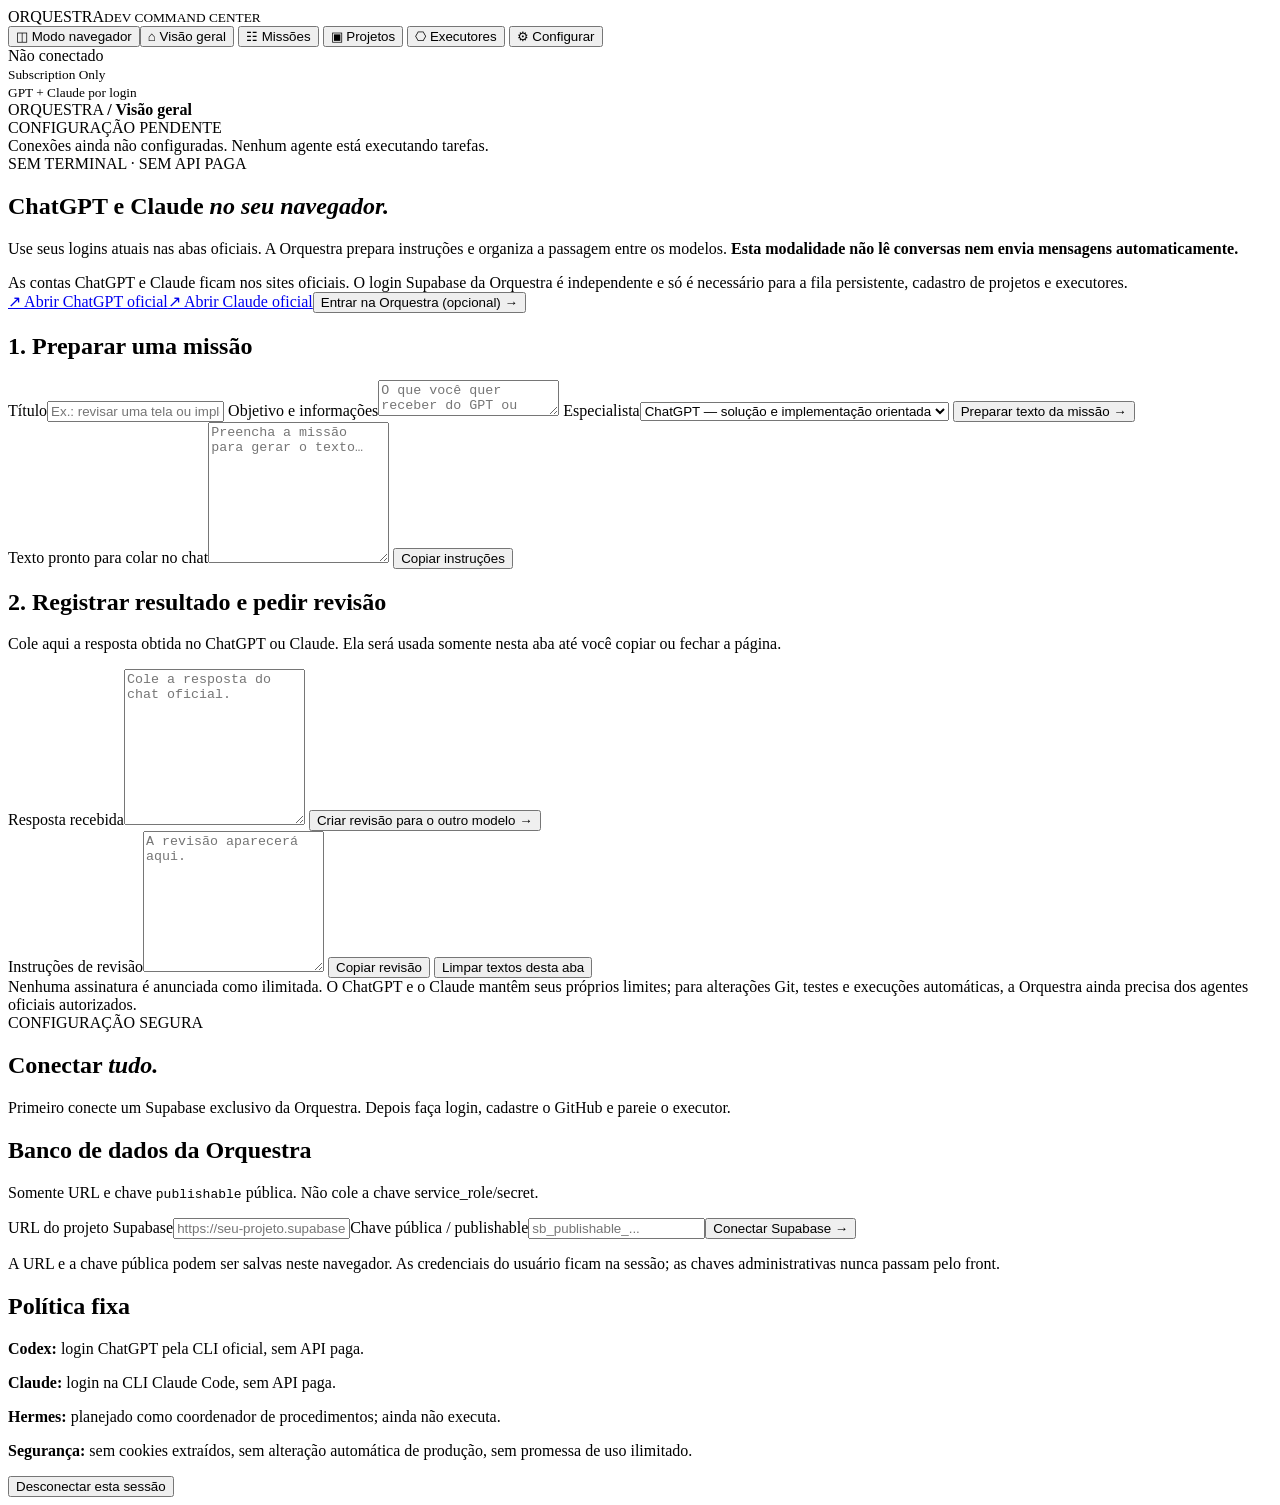
==== web-live/index.html @ ae6bea6f "feat: browser-first GPT and Claude handoff without provider APIs or CLI" ====
<!doctype html><html lang="pt-BR"><head>
<meta charset="utf-8"><meta name="viewport" content="width=device-width,initial-scale=1">
<meta name="theme-color" content="#070708"><title>Orquestra Dev — Mission Control</title>
<link rel="stylesheet" href="/styles.css"><script src="/config.js"></script>
<script defer type="module" src="/app.js"></script><script defer src="/browser-mode.js"></script></head>
<body>
<aside class="sidebar"><div class="brand">ORQUEST<span>RA</span><small>DEV COMMAND CENTER</small></div><nav aria-label="Navegação">
<button type="button" data-page="browser" class="active">◫ <span>Modo navegador</span></button><button type="button" data-page="home">⌂ <span>Visão geral</span></button>
<button type="button" data-page="tasks">☷ <span>Missões</span></button>
<button type="button" data-page="projects">▣ <span>Projetos</span></button>
<button type="button" data-page="nodes">⎔ <span>Executores</span></button>
<button type="button" data-page="settings">⚙ <span>Configurar</span></button>
</nav><div class="sidebottom"><div id="sideStatus"><i class="dot"></i> Não conectado</div><small>Subscription Only<br>GPT + Claude por login</small></div></aside>
<div class="shell"><header class="top"><span>ORQUESTRA <b>/</b> <strong id="crumb">Visão geral</strong></span><div class="topactions"><span class="chip" id="chip">CONFIGURAÇÃO PENDENTE</span><button class="logout" id="logout" hidden>Sair</button></div></header>
<main>
<div class="warning" id="banner">Conexões ainda não configuradas. Nenhum agente está executando tarefas.</div>
<div class="auth" id="auth" hidden><div class="card narrow"><span class="eyebrow">SESSÃO PRIVADA</span><h1>Entrar na Orquestra</h1><p>Use a conta cadastrada no Supabase exclusivo da Orquestra. Sua assinatura ChatGPT/Claude não é usada para entrar neste painel.</p><div class="onboarding-note"><strong>Primeiro acesso?</strong> Ainda não existe login criado automaticamente. Abra <a href="https://supabase.com/dashboard/project/kekxcvcgyexcbleifffq/auth/users" target="_blank" rel="noopener noreferrer">Supabase → Authentication → Users</a>, escolha <b>Add user → Create new user</b> e cadastre seu próprio e-mail e senha. Depois entre aqui. Desative novos cadastros públicos nas configurações de Auth. <b>Não envie a senha pelo chat.</b></div><button type="button" class="subtle" data-page="browser">Usar ChatGPT e Claude no navegador sem outro login →</button><form id="loginForm"><label>E-mail<input name="email" type="email" autocomplete="username" required></label><label>Senha<input name="password" type="password" autocomplete="current-password" required></label><button class="primary" type="submit">Entrar →</button><p role="status" class="form-message" id="loginMsg"></p></form></div></div>
<section id="browser" class="page">
<span class="eyebrow">SEM TERMINAL · SEM API PAGA</span><h1>ChatGPT e Claude <em>no seu navegador.</em></h1>
<p class="lead">Use seus logins atuais nas abas oficiais. A Orquestra prepara instruções e organiza a passagem entre os modelos. <strong>Esta modalidade não lê conversas nem envia mensagens automaticamente.</strong></p>
<div class="browser-clarification">As contas ChatGPT e Claude ficam nos sites oficiais. O login Supabase da Orquestra é independente e só é necessário para a fila persistente, cadastro de projetos e executores.</div>
<div class="browser-provider-row"><a id="browserChatGPT" class="subtle" target="_blank" rel="noopener noreferrer" href="https://chatgpt.com/">↗ Abrir ChatGPT oficial</a><a id="browserClaude" class="subtle" target="_blank" rel="noopener noreferrer" href="https://claude.ai/new">↗ Abrir Claude oficial</a><button type="button" data-page="settings" class="subtle">Entrar na Orquestra (opcional) →</button></div>
<div class="cols browser-grid">
<div class="card"><h2>1. Preparar uma missão</h2>
<form id="browserForm"><label>Título<input name="title" minlength="3" maxlength="140" required placeholder="Ex.: revisar uma tela ou implementar uma função"></label>
<label>Objetivo e informações<textarea name="instructions" minlength="5" maxlength="7000" required placeholder="O que você quer receber do GPT ou Claude? Não inclua tokens nem dados confidenciais."></textarea></label>
<label>Especialista<select name="role"><option value="gpt">ChatGPT — solução e implementação orientada</option><option value="claude">Claude — arquitetura, design e revisão</option></select></label>
<button class="primary" type="submit">Preparar texto da missão →</button></form>
<div class="form-message" id="browserBuildMsg" role="status"></div>
<label>Texto pronto para colar no chat<textarea id="browserPrompt" readonly rows="9" placeholder="Preencha a missão para gerar o texto…"></textarea></label>
<button type="button" id="browserCopy" class="subtle">Copiar instruções</button>
</div>
<div class="card"><h2>2. Registrar resultado e pedir revisão</h2>
<p class="soft">Cole aqui a resposta obtida no ChatGPT ou Claude. Ela será usada somente nesta aba até você copiar ou fechar a página.</p>
<label>Resposta recebida<textarea id="browserAnswer" rows="10" maxlength="22000" placeholder="Cole a resposta do chat oficial."></textarea></label>
<button type="button" id="browserReview" class="primary">Criar revisão para o outro modelo →</button>
<div class="form-message" id="browserReviewMsg" role="status"></div>
<label>Instruções de revisão<textarea id="browserReviewPrompt" readonly rows="9" placeholder="A revisão aparecerá aqui."></textarea></label>
<button type="button" id="browserCopyReview" class="subtle">Copiar revisão</button>
<button type="button" id="browserClear" class="subtle">Limpar textos desta aba</button>
</div></div>
<div class="browser-clarification">Nenhuma assinatura é anunciada como ilimitada. O ChatGPT e o Claude mantêm seus próprios limites; para alterações Git, testes e execuções automáticas, a Orquestra ainda precisa dos agentes oficiais autorizados.</div>
</section>
<section id="home" class="page" hidden><span class="eyebrow">SEU TIME DE DESENVOLVIMENTO</span><h1>Uma equipe. <em>Trabalho real.</em></h1><p class="lead">Você define o objetivo. Codex implementa, Claude cuida de design e revisão. Lelouch coordena o processo; Nagi assume a execução de código. Os nomes são papéis da Orquestra, não provedores.</p>
<div class="hero-grid"><div class="card mission-card"><div class="card-top"><h2>Nova missão</h2><span class="mini">SEM PUBLICAÇÃO AUTOMÁTICA</span></div><form id="quickForm"><label>Título<input name="title" maxlength="140" minlength="3" required placeholder="Ex.: corrigir integração Shopee"></label><label>Instruções<textarea name="instructions" minlength="5" maxlength="12000" required placeholder="Descreva o resultado, o repositório, as restrições e como validar…"></textarea></label><div class="rowform"><label>Projeto<select name="project" class="projectSelect" required></select></label><label>Agentes<select name="kind"><option value="codex">Nagi → Codex (programação)</option><option value="claude">Claude (design/revisão)</option><option value="joint">GPT + Claude (conjunto)</option><option value="diagnose">Diagnóstico Git (sem IA)</option><option value="integrations">Inventário (sem IA)</option></select></label></div><button class="primary" type="submit" id="queueButton">Adicionar à fila →</button><div class="form-message" id="quickMsg" role="status"></div></form></div>
<div class="card team-card"><h2>Seus agentes</h2><p class="soft">Papéis simples e motores reais, quando vinculados.</p><div class="teammate"><img alt="Lelouch" src="/assets/lelouch.webp" width="83" height="83"><div><strong>Lelouch</strong><small>Coordenação, planejamento e revisão</small><p>Roteia missões; os conectores ainda precisam ser autenticados.</p></div></div><div class="teammate"><img alt="Nagi" src="/assets/nagi.webp" width="83" height="83"><div><strong>Nagi</strong><small>Implementação com Codex</small><p>Trabalha em Git isolado e salva patches para revisão.</p></div></div><div class="teamfoot">Claude: design · Codex: código · Hermes: procedimentos (pendente)</div></div></div>
<div class="sectionhead"><h2>Operação</h2><small>Os contadores mostram somente dados do backend</small></div><div class="stats"><div class="stat"><span>NA FILA</span><b id="queuedCount">—</b></div><div class="stat"><span>EXECUTANDO</span><b id="runningCount">—</b></div><div class="stat"><span>CONCLUÍDAS</span><b id="doneCount">—</b></div><div class="stat"><span>NODES ONLINE</span><b id="nodeCount">—</b></div></div><div class="sectionhead"><h2>Últimas missões</h2><button class="subtle" data-page="tasks">Ver todas →</button></div><div id="recentList" class="list"></div></section>
<section id="tasks" class="page" hidden><span class="eyebrow">FILA PERSISTENTE</span><h1>Missões<em>.</em></h1><p class="lead">Tarefas armazenadas no Supabase, com estados reais e relatório de execução.</p><div class="tabhead"><button class="subtle" id="refresh" type="button">↻ Sincronizar</button></div><div id="tasksList" class="list"></div></section>
<section id="projects" class="page" hidden><span class="eyebrow">AUTORIZAÇÃO POR REPOSITÓRIO</span><h1>Projetos<em>.</em></h1><p class="lead">Cadastrar um repositório não concede execução automaticamente. O executor também precisa autorizar a pasta local.</p><div class="cols"><div class="card"><h2>Novo projeto</h2><form id="projectForm"><label>Nome<input name="name" minlength="2" maxlength="90" required placeholder="Meu repositório"></label><label>URL do GitHub<input name="repo_url" type="url" pattern="https://.*" placeholder="https://github.com/usuario/repositorio"></label><button class="primary" type="submit">Cadastrar projeto →</button><p class="form-message" id="projectMsg"></p></form></div><div class="card"><h2>Projetos autorizáveis</h2><div id="projectsList" class="list"></div></div></div></section>
<section id="nodes" class="page" hidden><span class="eyebrow">EXECUÇÃO EXTERNA</span><h1>Executores<em>.</em></h1><p class="lead">Seu notebook é opcional. Para funcionar sem ele, instale o worker num computador ou VM que possa permanecer ligado e tenha os logins oficiais do Codex e Claude Code.</p><div class="cols"><div class="card"><h2>Parear executor</h2><form id="nodeForm"><label>Nome do dispositivo<input name="name" required maxlength="90" placeholder="Windows-Agente-01"></label><label>Projeto autorizado<select name="project_id" class="projectSelect" required></select></label><label>Pasta Git do projeto no Windows<input name="local_path" required maxlength="260" value="C:\Orquestra\Repos\orquestra-dev" placeholder="C:\Orquestra\Repos\orquestra-dev"></label><button class="primary" type="submit">Parear e preparar arquivo do executor</button><p class="form-message" id="nodeMsg"></p></form><div class="secret" id="nodeSecret" hidden></div><p class="soft">O navegador oferece um arquivo JSON de pareamento apenas após você clicar; ele contém o segredo do dispositivo, portanto mantenha-o privado e apague a cópia em Downloads após instalar. Nenhum login ChatGPT/Claude é incluído.</p><p class="soft">No Windows: clone o <a href="https://github.com/andreydecorvital-sudo/orquestra-dev" target="_blank" rel="noopener noreferrer">código da Orquestra</a> e execute <code>runner/setup-windows.ps1</code> com o JSON baixado. Veja <a href="https://github.com/andreydecorvital-sudo/orquestra-dev/blob/main/docs/PRIMEIRO-ACESSO.md" target="_blank" rel="noopener noreferrer">guia de ativação</a>.</p></div><div class="card"><h2>Dispositivos</h2><div id="nodesList" class="list"></div></div></div></section>
<section id="settings" class="page"><span class="eyebrow">CONFIGURAÇÃO SEGURA</span><h1>Conectar <em>tudo.</em></h1><p class="lead">Primeiro conecte um Supabase exclusivo da Orquestra. Depois faça login, cadastre o GitHub e pareie o executor.</p><div class="card narrow"><h2>Banco de dados da Orquestra</h2><p class="soft">Somente URL e chave <code>publishable</code> pública. Não cole a chave service_role/secret.</p><form id="setupForm"><label>URL do projeto Supabase<input id="supabaseUrl" name="supabaseUrl" type="url" required placeholder="https://seu-projeto.supabase.co"></label><label>Chave pública / publishable<input id="publishableKey" name="publishableKey" required placeholder="sb_publishable_..."></label><button class="primary" type="submit">Conectar Supabase →</button><p class="form-message" id="setupMsg"></p></form><p class="soft">A URL e a chave pública podem ser salvas neste navegador. As credenciais do usuário ficam na sessão; as chaves administrativas nunca passam pelo front.</p></div><div class="card narrow stacked"><h2>Política fixa</h2><p><b>Codex:</b> login ChatGPT pela CLI oficial, sem API paga.</p><p><b>Claude:</b> login na CLI Claude Code, sem API paga.</p><p><b>Hermes:</b> planejado como coordenador de procedimentos; ainda não executa.</p><p><b>Segurança:</b> sem cookies extraídos, sem alteração automática de produção, sem promessa de uso ilimitado.</p><button class="subtle" id="disconnect" type="button">Desconectar esta sessão</button></div></section>
</main></div></body></html>
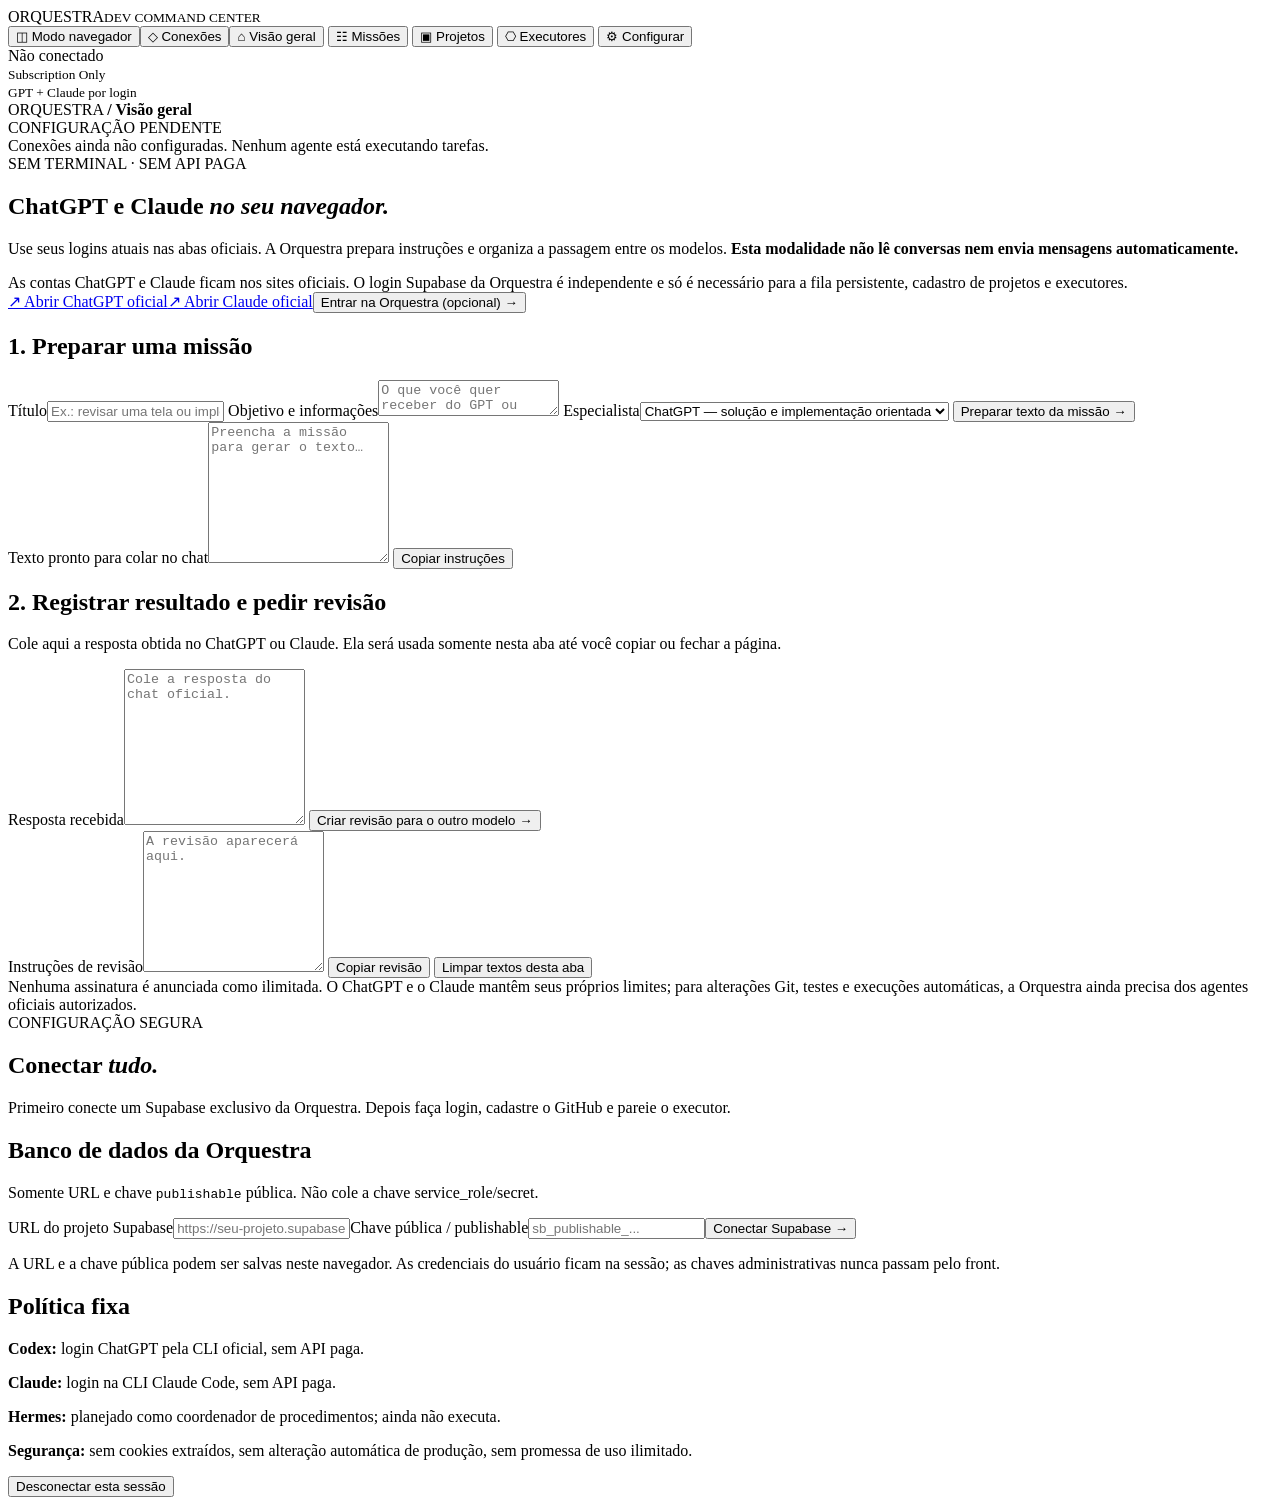
==== commit 4987bd94: "feat: local Chrome browser bridge and truthful provider connection center" ====
--- a/web-live/index.html
+++ b/web-live/index.html
@@ -2,10 +2,10 @@
 <meta charset="utf-8"><meta name="viewport" content="width=device-width,initial-scale=1">
 <meta name="theme-color" content="#070708"><title>Orquestra Dev — Mission Control</title>
 <link rel="stylesheet" href="/styles.css"><script src="/config.js"></script>
-<script defer type="module" src="/app.js"></script><script defer src="/browser-mode.js"></script></head>
+<script defer type="module" src="/app.js"></script><script defer src="/browser-mode.js"></script><script defer src="/connections.js"></script></head>
 <body>
 <aside class="sidebar"><div class="brand">ORQUEST<span>RA</span><small>DEV COMMAND CENTER</small></div><nav aria-label="Navegação">
-<button type="button" data-page="browser" class="active">◫ <span>Modo navegador</span></button><button type="button" data-page="home">⌂ <span>Visão geral</span></button>
+<button type="button" data-page="browser" class="active">◫ <span>Modo navegador</span></button><button type="button" data-page="connections">◇ <span>Conexões</span></button><button type="button" data-page="home">⌂ <span>Visão geral</span></button>
 <button type="button" data-page="tasks">☷ <span>Missões</span></button>
 <button type="button" data-page="projects">▣ <span>Projetos</span></button>
 <button type="button" data-page="nodes">⎔ <span>Executores</span></button>
@@ -41,6 +41,31 @@
 </div></div>
 <div class="browser-clarification">Nenhuma assinatura é anunciada como ilimitada. O ChatGPT e o Claude mantêm seus próprios limites; para alterações Git, testes e execuções automáticas, a Orquestra ainda precisa dos agentes oficiais autorizados.</div>
 </section>
+<section id="connections" class="page" hidden>
+<span class="eyebrow">CONEXÕES · NAVEGADOR LOCAL</span><h1>Suas contas. <em>Seu Chrome.</em></h1>
+<p class="lead">A Orquestra reconhece as abas do ChatGPT e do Claude por uma extensão local. Você continua conectado nos sites oficiais, no seu perfil do Chrome. <strong>Detectar uma aba não comprova login nem concede acesso às conversas.</strong></p>
+<div class="browser-clarification"><strong>Privacidade por padrão.</strong> A extensão consulta apenas o endereço das abas para saber se os dois sites oficiais estão abertos. Não lê conteúdo das páginas, cookies, histórico das mensagens ou senhas e não envia dados ao Supabase.</div>
+<div class="connection-status-grid">
+<div class="card connection-card"><div class="card-top"><h2>Chrome Bridge</h2><span id="bridgeState" class="status">Não detectada</span></div>
+<p id="bridgeDetail" class="soft" role="status">Instale a extensão da Orquestra para visualizar as abas abertas.</p>
+<button id="bridgeRefresh" class="primary" type="button">↻ Verificar conexão</button>
+<a class="subtle connection-action" href="https://github.com/andreydecorvital-sudo/orquestra-dev/tree/main/browser-bridge" target="_blank" rel="noopener noreferrer">Ver extensão e instalação →</a>
+</div>
+<div class="card connection-card"><div class="card-top"><h2>ChatGPT</h2><span id="gptTabState" class="status">Não verificado</span></div>
+<p id="gptTabDetail" class="soft" role="status">Abrir o chat no Chrome não autoriza a Orquestra a ler ou enviar mensagens.</p>
+<a class="subtle connection-action" href="https://chatgpt.com/" target="_blank" rel="noopener noreferrer">↗ Abrir ChatGPT</a>
+</div>
+<div class="card connection-card"><div class="card-top"><h2>Claude</h2><span id="claudeTabState" class="status">Não verificado</span></div>
+<p id="claudeTabDetail" class="soft" role="status">A aba oficial usa a sessão do seu Chrome, respeitando os limites da sua conta.</p>
+<a class="subtle connection-action" href="https://claude.ai/new" target="_blank" rel="noopener noreferrer">↗ Abrir Claude</a>
+</div>
+</div>
+<div class="card stacked">
+<h2>Login oficial para recursos de IA</h2>
+<p class="soft">O <a href="https://developers.openai.com/cookbook/articles/sign-in-with-chatgpt" target="_blank" rel="noopener noreferrer">Sign in with ChatGPT</a> existe para aplicativos elegíveis, mas ainda não foi habilitado na Orquestra. Isso é separado de abrir as abas. O Claude Code continua exigindo sua autenticação oficial. Não há OAuth ou API de inferência conectada nesta tela.</p>
+<p class="soft">Para começar sem instalar nada, use o <button type="button" data-page="browser" class="subtle">Modo navegador →</button>. Para executar tarefas no GitHub, é necessário parear um executor autorizado.</p>
+</div>
+</section>
 <section id="home" class="page" hidden><span class="eyebrow">SEU TIME DE DESENVOLVIMENTO</span><h1>Uma equipe. <em>Trabalho real.</em></h1><p class="lead">Você define o objetivo. Codex implementa, Claude cuida de design e revisão. Lelouch coordena o processo; Nagi assume a execução de código. Os nomes são papéis da Orquestra, não provedores.</p>
 <div class="hero-grid"><div class="card mission-card"><div class="card-top"><h2>Nova missão</h2><span class="mini">SEM PUBLICAÇÃO AUTOMÁTICA</span></div><form id="quickForm"><label>Título<input name="title" maxlength="140" minlength="3" required placeholder="Ex.: corrigir integração Shopee"></label><label>Instruções<textarea name="instructions" minlength="5" maxlength="12000" required placeholder="Descreva o resultado, o repositório, as restrições e como validar…"></textarea></label><div class="rowform"><label>Projeto<select name="project" class="projectSelect" required></select></label><label>Agentes<select name="kind"><option value="codex">Nagi → Codex (programação)</option><option value="claude">Claude (design/revisão)</option><option value="joint">GPT + Claude (conjunto)</option><option value="diagnose">Diagnóstico Git (sem IA)</option><option value="integrations">Inventário (sem IA)</option></select></label></div><button class="primary" type="submit" id="queueButton">Adicionar à fila →</button><div class="form-message" id="quickMsg" role="status"></div></form></div>
 <div class="card team-card"><h2>Seus agentes</h2><p class="soft">Papéis simples e motores reais, quando vinculados.</p><div class="teammate"><img alt="Lelouch" src="/assets/lelouch.webp" width="83" height="83"><div><strong>Lelouch</strong><small>Coordenação, planejamento e revisão</small><p>Roteia missões; os conectores ainda precisam ser autenticados.</p></div></div><div class="teammate"><img alt="Nagi" src="/assets/nagi.webp" width="83" height="83"><div><strong>Nagi</strong><small>Implementação com Codex</small><p>Trabalha em Git isolado e salva patches para revisão.</p></div></div><div class="teamfoot">Claude: design · Codex: código · Hermes: procedimentos (pendente)</div></div></div>
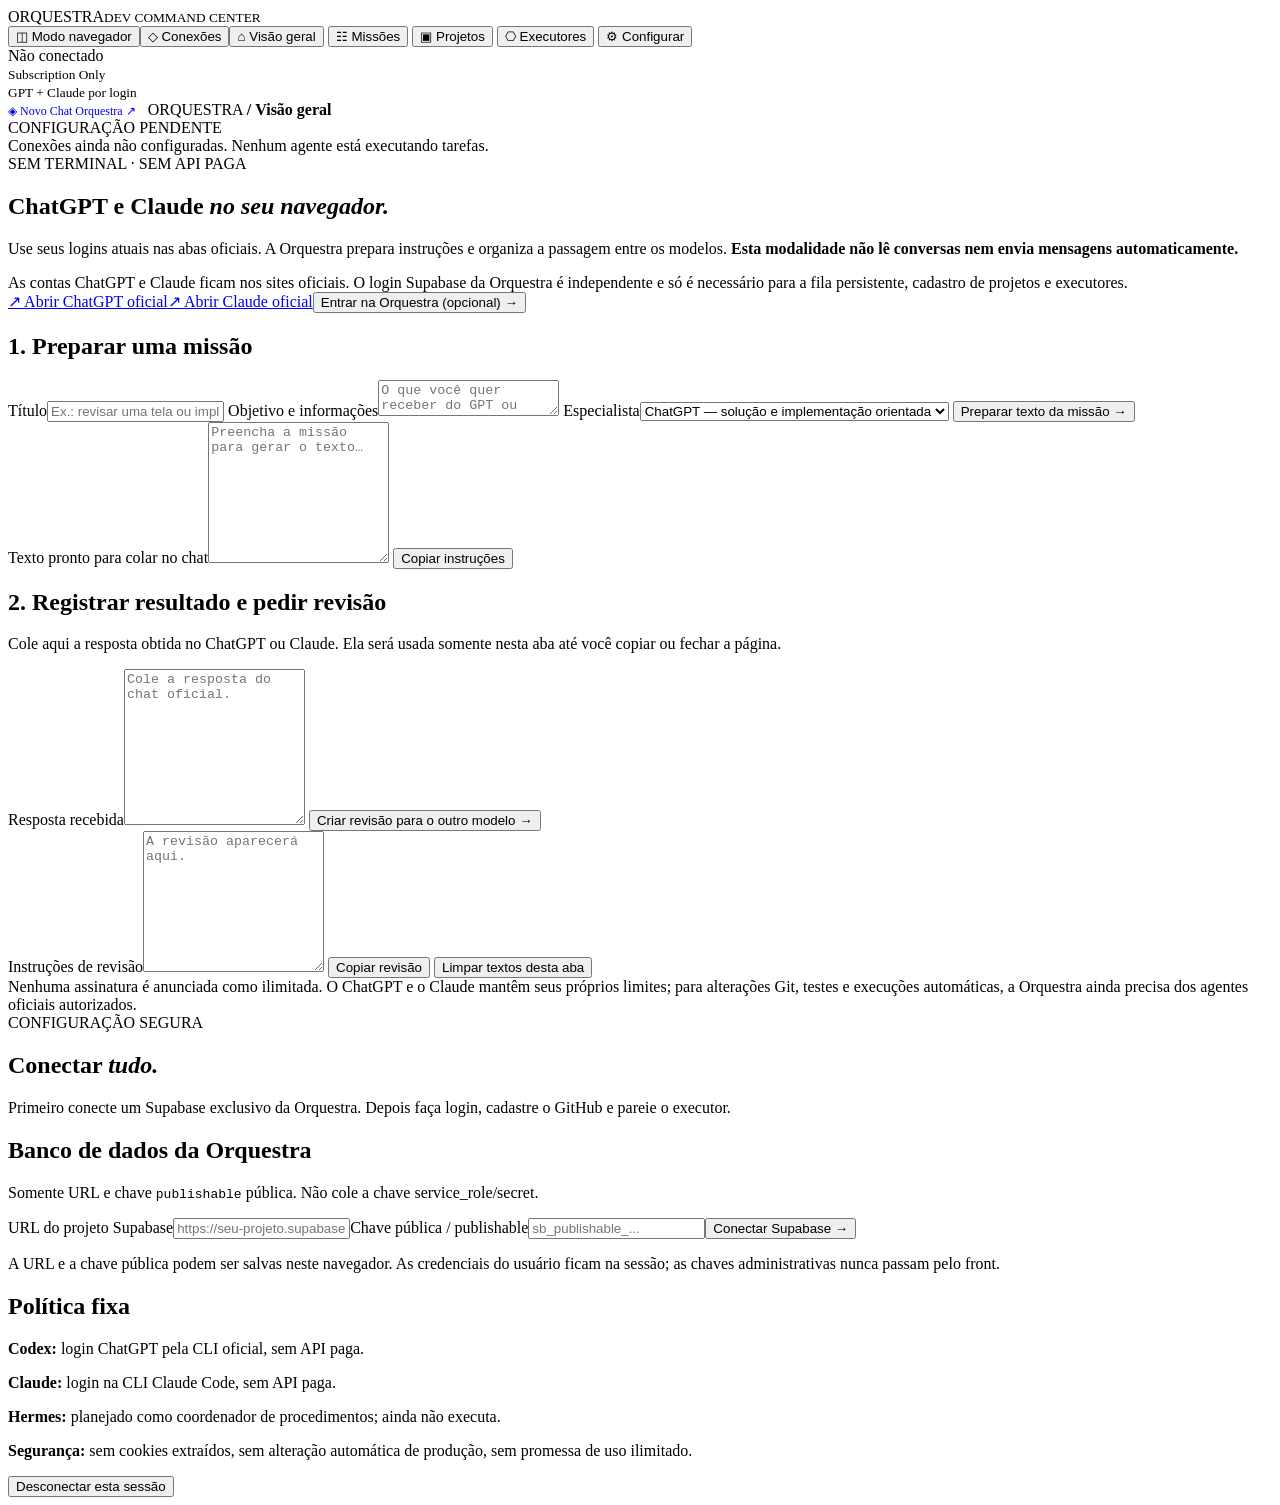
==== commit 5aed72cd: "feat(orquestra-chat): add accessible chat entry without replacing advanced console" ====
--- a/web-live/index.html
+++ b/web-live/index.html
@@ -11,10 +11,10 @@
 <button type="button" data-page="nodes">⎔ <span>Executores</span></button>
 <button type="button" data-page="settings">⚙ <span>Configurar</span></button>
 </nav><div class="sidebottom"><div id="sideStatus"><i class="dot"></i> Não conectado</div><small>Subscription Only<br>GPT + Claude por login</small></div></aside>
-<div class="shell"><header class="top"><span>ORQUESTRA <b>/</b> <strong id="crumb">Visão geral</strong></span><div class="topactions"><span class="chip" id="chip">CONFIGURAÇÃO PENDENTE</span><button class="logout" id="logout" hidden>Sair</button></div></header>
+<div class="shell"><header class="top"><a href="/chat.html" class="subtle" style="font-size:12px;text-decoration:none;margin-right:12px">◈ Novo Chat Orquestra ↗</a><span>ORQUESTRA <b>/</b> <strong id="crumb">Visão geral</strong></span><div class="topactions"><span class="chip" id="chip">CONFIGURAÇÃO PENDENTE</span><button class="logout" id="logout" hidden>Sair</button></div></header>
 <main>
 <div class="warning" id="banner">Conexões ainda não configuradas. Nenhum agente está executando tarefas.</div>
-<div class="auth" id="auth" hidden><div class="card narrow"><span class="eyebrow">SESSÃO PRIVADA</span><h1>Entrar na Orquestra</h1><p>Use a conta cadastrada no Supabase exclusivo da Orquestra. Sua assinatura ChatGPT/Claude não é usada para entrar neste painel.</p><div class="onboarding-note"><strong>Primeiro acesso?</strong> Ainda não existe login criado automaticamente. Abra <a href="https://supabase.com/dashboard/project/kekxcvcgyexcbleifffq/auth/users" target="_blank" rel="noopener noreferrer">Supabase → Authentication → Users</a>, escolha <b>Add user → Create new user</b> e cadastre seu próprio e-mail e senha. Depois entre aqui. Desative novos cadastros públicos nas configurações de Auth. <b>Não envie a senha pelo chat.</b></div><button type="button" class="subtle" data-page="browser">Usar ChatGPT e Claude no navegador sem outro login →</button><form id="loginForm"><label>E-mail<input name="email" type="email" autocomplete="username" required></label><label>Senha<input name="password" type="password" autocomplete="current-password" required></label><button class="primary" type="submit">Entrar →</button><p role="status" class="form-message" id="loginMsg"></p></form></div></div>
+<div class="auth" id="auth" hidden><div class="card narrow"><span class="eyebrow">SESSÃO PRIVADA</span><h1>Entrar na Orquestra</h1><p>Use uma conta Auth autorizada no Supabase Chatbot, compartilhado com o CRM. A fila da Orquestra usa tabelas próprias e pode estar em preparação. Sua assinatura ChatGPT/Claude não é usada para entrar neste painel.</p><div class="onboarding-note"><strong>Primeiro acesso?</strong> O login da Orquestra não é criado automaticamente e utiliza o Auth do projeto Chatbot. Abra <a href="https://supabase.com/dashboard/project/ydyzjpcmavqffdazteib/auth/users" target="_blank" rel="noopener noreferrer">Supabase → Authentication → Users</a>, escolha <b>Add user → Create new user</b> e cadastre seu próprio e-mail e senha. Não altere as configurações globais de Auth ou cadastro do CRM sem revisão. Depois entre aqui. <b>Não envie a senha pelo chat.</b></div><button type="button" class="subtle" data-page="browser">Usar ChatGPT e Claude no navegador sem outro login →</button><form id="loginForm"><label>E-mail<input name="email" type="email" autocomplete="username" required></label><label>Senha<input name="password" type="password" autocomplete="current-password" required></label><button class="primary" type="submit">Entrar →</button><p role="status" class="form-message" id="loginMsg"></p></form></div></div>
 <section id="browser" class="page">
 <span class="eyebrow">SEM TERMINAL · SEM API PAGA</span><h1>ChatGPT e Claude <em>no seu navegador.</em></h1>
 <p class="lead">Use seus logins atuais nas abas oficiais. A Orquestra prepara instruções e organiza a passagem entre os modelos. <strong>Esta modalidade não lê conversas nem envia mensagens automaticamente.</strong></p>
@@ -49,7 +49,7 @@
 <div class="card connection-card"><div class="card-top"><h2>Chrome Bridge</h2><span id="bridgeState" class="status">Não detectada</span></div>
 <p id="bridgeDetail" class="soft" role="status">Instale a extensão da Orquestra para visualizar as abas abertas.</p>
 <button id="bridgeRefresh" class="primary" type="button">↻ Verificar conexão</button>
-<a class="subtle connection-action" href="https://github.com/andreydecorvital-sudo/orquestra-dev/tree/main/browser-bridge" target="_blank" rel="noopener noreferrer">Ver extensão e instalação →</a>
+<a class="subtle connection-action" href="https://github.com/andreydecorvital-sudo/orquestra-dev/raw/refs/heads/main/downloads/orquestra-browser-bridge-v0.1.0.zip" target="_blank" rel="noopener noreferrer">Baixar extensão ZIP →</a><a class="subtle connection-action" href="https://github.com/andreydecorvital-sudo/orquestra-dev/tree/main/browser-bridge" target="_blank" rel="noopener noreferrer">Ver extensão e instalação →</a>
 </div>
 <div class="card connection-card"><div class="card-top"><h2>ChatGPT</h2><span id="gptTabState" class="status">Não verificado</span></div>
 <p id="gptTabDetail" class="soft" role="status">Abrir o chat no Chrome não autoriza a Orquestra a ler ou enviar mensagens.</p>
@@ -61,13 +61,20 @@
 </div>
 </div>
 <div class="card stacked">
+<h2>Hermes Agent — conectar pelo Windows</h2>
+<p class="soft">O Hermes executa no seu computador, usando o login oficial do Codex pelo Chrome. Ainda não há executor pareado, portanto nenhuma conexão foi comprovada.</p>
+<a class="subtle connection-action" href="https://github.com/andreydecorvital-sudo/orquestra-dev/archive/refs/heads/main.zip" target="_blank" rel="noopener noreferrer">Baixar Orquestra + assistente Windows →</a>
+<p class="soft">Baixe o ZIP, clique em <b>Extrair tudo</b> e dê dois cliques em <code>INICIAR-HERMES.cmd</code> na pasta principal. <b>Não abra pelo prompt C:\Windows\System32 e não precisa executar como administrador.</b> O assistente habilita a execução do PowerShell somente no próprio processo, sem alterar a política do sistema. Em seguida, pareie o executor em <b>Executores</b>.</p>
+<a class="subtle connection-action" href="https://github.com/andreydecorvital-sudo/orquestra-dev/blob/main/docs/HERMES-LOCAL.md" target="_blank" rel="noopener noreferrer">Ver guia do Hermes →</a>
+</div>
+<div class="card stacked">
 <h2>Login oficial para recursos de IA</h2>
 <p class="soft">O <a href="https://developers.openai.com/cookbook/articles/sign-in-with-chatgpt" target="_blank" rel="noopener noreferrer">Sign in with ChatGPT</a> existe para aplicativos elegíveis, mas ainda não foi habilitado na Orquestra. Isso é separado de abrir as abas. O Claude Code continua exigindo sua autenticação oficial. Não há OAuth ou API de inferência conectada nesta tela.</p>
 <p class="soft">Para começar sem instalar nada, use o <button type="button" data-page="browser" class="subtle">Modo navegador →</button>. Para executar tarefas no GitHub, é necessário parear um executor autorizado.</p>
 </div>
 </section>
 <section id="home" class="page" hidden><span class="eyebrow">SEU TIME DE DESENVOLVIMENTO</span><h1>Uma equipe. <em>Trabalho real.</em></h1><p class="lead">Você define o objetivo. Codex implementa, Claude cuida de design e revisão. Lelouch coordena o processo; Nagi assume a execução de código. Os nomes são papéis da Orquestra, não provedores.</p>
-<div class="hero-grid"><div class="card mission-card"><div class="card-top"><h2>Nova missão</h2><span class="mini">SEM PUBLICAÇÃO AUTOMÁTICA</span></div><form id="quickForm"><label>Título<input name="title" maxlength="140" minlength="3" required placeholder="Ex.: corrigir integração Shopee"></label><label>Instruções<textarea name="instructions" minlength="5" maxlength="12000" required placeholder="Descreva o resultado, o repositório, as restrições e como validar…"></textarea></label><div class="rowform"><label>Projeto<select name="project" class="projectSelect" required></select></label><label>Agentes<select name="kind"><option value="codex">Nagi → Codex (programação)</option><option value="claude">Claude (design/revisão)</option><option value="joint">GPT + Claude (conjunto)</option><option value="diagnose">Diagnóstico Git (sem IA)</option><option value="integrations">Inventário (sem IA)</option></select></label></div><button class="primary" type="submit" id="queueButton">Adicionar à fila →</button><div class="form-message" id="quickMsg" role="status"></div></form></div>
+<div class="hero-grid"><div class="card mission-card"><div class="card-top"><h2>Nova missão</h2><span class="mini">SEM PUBLICAÇÃO AUTOMÁTICA</span></div><form id="quickForm"><label>Título<input name="title" maxlength="140" minlength="3" required placeholder="Ex.: corrigir integração Shopee"></label><label>Instruções<textarea name="instructions" minlength="5" maxlength="12000" required placeholder="Descreva o resultado, o repositório, as restrições e como validar…"></textarea></label><div class="rowform"><label>Projeto<select name="project" class="projectSelect" required></select></label><label>Agentes<select name="kind"><option value="codex">Nagi → Codex (programação)</option><option value="claude">Claude (design/revisão)</option><option value="joint">GPT + Claude (conjunto)</option><option value="hermes">Hermes → plano e revisão (local)</option><option value="diagnose">Diagnóstico Git (sem IA)</option><option value="integrations">Inventário (sem IA)</option></select></label></div><button class="primary" type="submit" id="queueButton">Adicionar à fila →</button><div class="form-message" id="quickMsg" role="status"></div></form></div>
 <div class="card team-card"><h2>Seus agentes</h2><p class="soft">Papéis simples e motores reais, quando vinculados.</p><div class="teammate"><img alt="Lelouch" src="/assets/lelouch.webp" width="83" height="83"><div><strong>Lelouch</strong><small>Coordenação, planejamento e revisão</small><p>Roteia missões; os conectores ainda precisam ser autenticados.</p></div></div><div class="teammate"><img alt="Nagi" src="/assets/nagi.webp" width="83" height="83"><div><strong>Nagi</strong><small>Implementação com Codex</small><p>Trabalha em Git isolado e salva patches para revisão.</p></div></div><div class="teamfoot">Claude: design · Codex: código · Hermes: procedimentos (pendente)</div></div></div>
 <div class="sectionhead"><h2>Operação</h2><small>Os contadores mostram somente dados do backend</small></div><div class="stats"><div class="stat"><span>NA FILA</span><b id="queuedCount">—</b></div><div class="stat"><span>EXECUTANDO</span><b id="runningCount">—</b></div><div class="stat"><span>CONCLUÍDAS</span><b id="doneCount">—</b></div><div class="stat"><span>NODES ONLINE</span><b id="nodeCount">—</b></div></div><div class="sectionhead"><h2>Últimas missões</h2><button class="subtle" data-page="tasks">Ver todas →</button></div><div id="recentList" class="list"></div></section>
 <section id="tasks" class="page" hidden><span class="eyebrow">FILA PERSISTENTE</span><h1>Missões<em>.</em></h1><p class="lead">Tarefas armazenadas no Supabase, com estados reais e relatório de execução.</p><div class="tabhead"><button class="subtle" id="refresh" type="button">↻ Sincronizar</button></div><div id="tasksList" class="list"></div></section>
